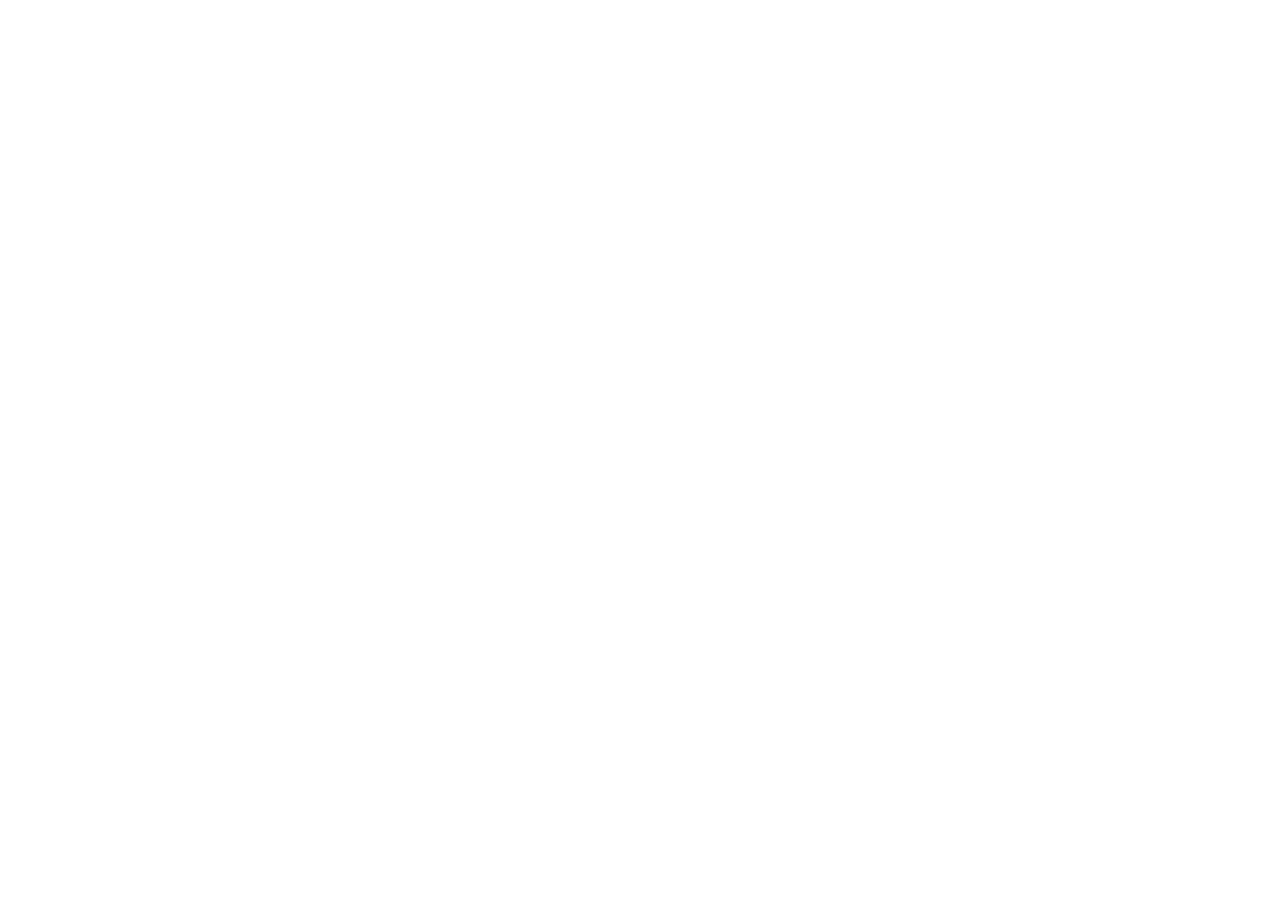
==== pages/tipos.html @ f6b8d469 "primer commit" ====
<!DOCTYPE html>
<html lang="en">
<head>
    <meta charset="UTF-8">
    <meta name="viewport" content="width=device-width, initial-scale=1.0">
    <link rel="stylesheet" href="style.css">
    <title>Document</title>
</head>
<body>
    
</body>
</html>
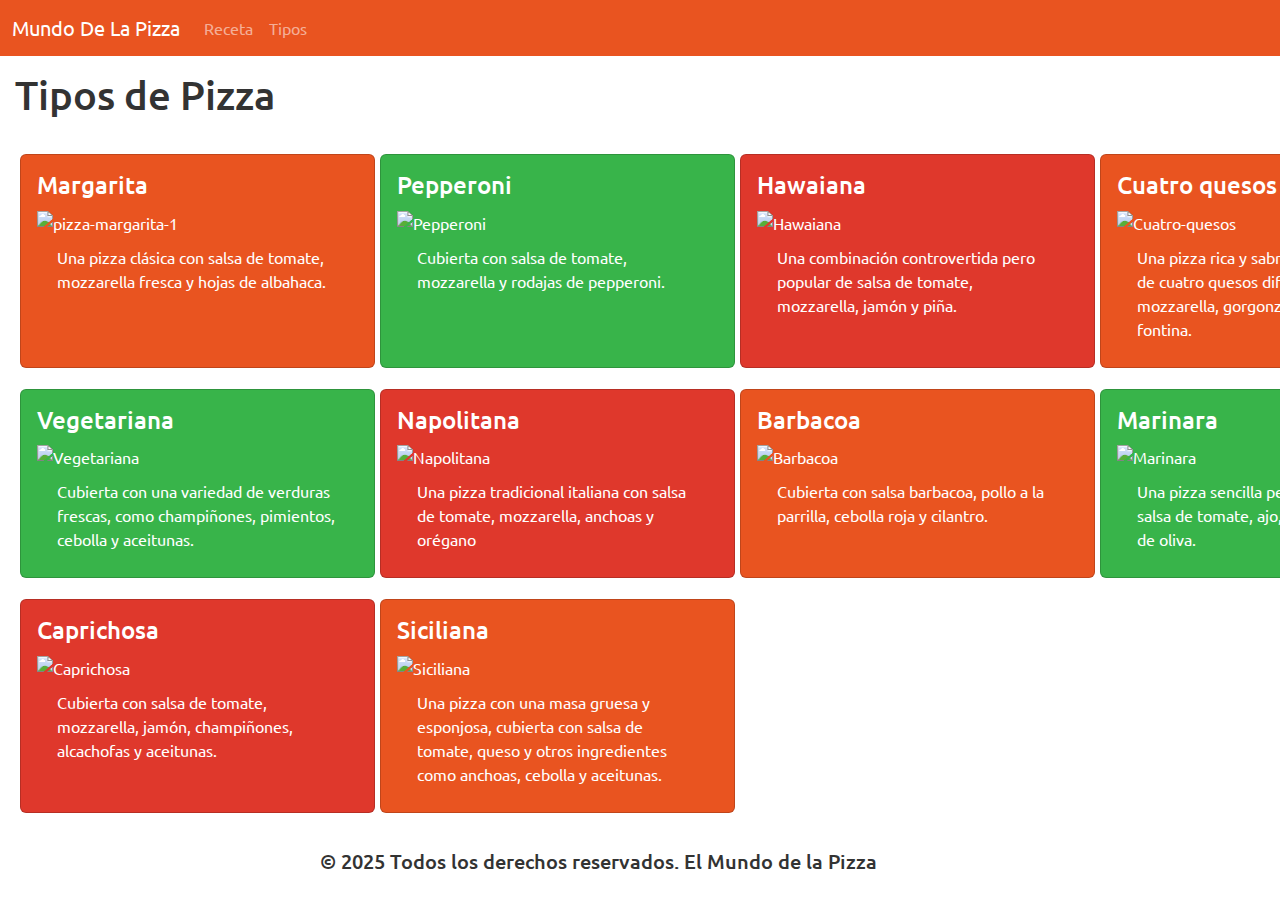
==== commit 2573d2f0: "Blog basico terminado" ====
--- a/pages/tipos.html
+++ b/pages/tipos.html
@@ -1,12 +1,111 @@
 <!DOCTYPE html>
 <html lang="en">
-<head>
-    <meta charset="UTF-8">
-    <meta name="viewport" content="width=device-width, initial-scale=1.0">
-    <link rel="stylesheet" href="style.css">
-    <title>Document</title>
-</head>
-<body>
-    
-</body>
+    <head>
+        <meta charset="UTF-8">
+        <meta name="viewport" content="width=device-width, initial-scale=1.0">
+        <link rel="stylesheet" href="../css/style.css">
+        <link rel="stylesheet" href="../css/bootstrap.min.css">
+        <title>Tipos de Pizza</title>
+    </head>
+    <body>
+        <header>
+            <nav class="navbar navbar-expand-lg bg-primary" data-bs-theme="dark">
+                <div class="container-fluid">
+                    <a class="navbar-brand" href="../index.html">Mundo De La Pizza</a>
+                    <button class="navbar-toggler" type="button" data-bs-toggle="collapse" data-bs-target="#navbarColor01" aria-controls="navbarColor01" aria-expanded="false" aria-label="Toggle navigation">
+                        <span class="navbar-toggler-icon"></span>
+                    </button>
+                    <div class="collapse navbar-collapse" id="navbarColor01">
+                        <ul class="navbar-nav me-auto">
+                            <li class="nav-item">
+                                <a class="nav-link" href="#">Receta</a>
+                            </li>
+                            <li class="nav-item">
+                                <a class="nav-link" href="../pages/tipos.html">Tipos</a>
+                            </li>
+                        </ul>
+                    </div>
+                </div>
+            </nav>
+        </header>
+        <main>
+            <h1>Tipos de Pizza</h1>
+            <section class="grid-tipos">
+                <div class="card text-white bg-primary mb-3">
+                    <div class="card-body">
+                        <h4 class="card-title">Margarita</h4>
+                        <img src="https://i.ibb.co/wFxK3YFr/pizza-margarita-1.png" alt="pizza-margarita-1">
+                        <p class="card-text">Una pizza clásica con salsa de tomate, mozzarella fresca y hojas de albahaca.</p>
+                    </div>
+                </div>
+                <div class="card text-white bg-success mb-3">
+                    <div class="card-body">
+                        <h4 class="card-title">Pepperoni</h4>
+                        <img src="https://i.ibb.co/Jw9kzHsk/Pepperoni.png" alt="Pepperoni">
+                        <p class="card-text">Cubierta con salsa de tomate, mozzarella y rodajas de pepperoni.</p>
+                    </div>
+                </div>
+                <div class="card text-white bg-danger mb-3">
+                    <div class="card-body">
+                        <h4 class="card-title">Hawaiana</h4>
+                        <img src="https://i.ibb.co/HpzZFNTL/Hawaiana.png" alt="Hawaiana">
+                        <p class="card-text">Una combinación controvertida pero popular de salsa de tomate, mozzarella, jamón y piña.</p>
+                    </div>
+                </div>
+                <div class="card text-white bg-primary mb-3">
+                    <div class="card-body">
+                        <h4 class="card-title">Cuatro quesos</h4>
+                        <img src="https://i.ibb.co/svQ585Yg/Cuatro-quesos.png" alt="Cuatro-quesos">
+                        <p class="card-text">Una pizza rica y sabrosa con una mezcla de cuatro quesos diferentes, como mozzarella, gorgonzola, parmesano y fontina.</p>
+                    </div>
+                </div>
+                <div class="card text-white bg-success mb-3">
+                    <div class="card-body">
+                        <h4 class="card-title">Vegetariana</h4>
+                        <img src="https://i.ibb.co/twsyHWy0/Vegetariana.png" alt="Vegetariana">
+                        <p class="card-text">Cubierta con una variedad de verduras frescas, como champiñones, pimientos, cebolla y aceitunas.</p>
+                    </div>
+                </div>
+                <div class="card text-white bg-danger mb-3">
+                    <div class="card-body">
+                        <h4 class="card-title">Napolitana</h4>
+                        <img src="https://i.ibb.co/vxDDG3b8/Napolitana.png" alt="Napolitana">
+                        <p class="card-text">Una pizza tradicional italiana con salsa de tomate, mozzarella, anchoas y orégano</p>
+                    </div>
+                </div>
+                <div class="card text-white bg-primary mb-3">
+                    <div class="card-body">
+                        <h4 class="card-title">Barbacoa</h4>
+                        <img src="https://i.ibb.co/w9t00vH/Barbacoa.png" alt="Barbacoa">
+                        <p class="card-text">Cubierta con salsa barbacoa, pollo a la parrilla, cebolla roja y cilantro.</p>
+                    </div>
+                </div>
+                <div class="card text-white bg-success mb-3">
+                    <div class="card-body">
+                        <h4 class="card-title">Marinara</h4>
+                        <img src="https://i.ibb.co/cSWC6WNq/Marinara.png" alt="Marinara">
+                        <p class="card-text">Una pizza sencilla pero sabrosa con salsa de tomate, ajo, orégano y aceite de oliva.</p>
+                    </div>
+                </div>
+                <div class="card text-white bg-danger mb-3">
+                    <div class="card-body">
+                        <h4 class="card-title">Caprichosa</h4>
+                        <img src="https://i.ibb.co/DxmFnFX/Caprichosa.png" alt="Caprichosa">
+                        <p class="card-text">Cubierta con salsa de tomate, mozzarella, jamón, champiñones, alcachofas y aceitunas.</p>
+                    </div>
+                </div>
+                <div class="card text-white bg-primary mb-3">
+                    <div class="card-body">
+                        <h4 class="card-title">Siciliana</h4>
+                        <img src="https://i.ibb.co/RG7q4qbV/Siciliana.png" alt="Siciliana">
+                        <p class="card-text">Una pizza con una masa gruesa y esponjosa, cubierta con salsa de tomate, queso y otros ingredientes como anchoas, cebolla y aceitunas.</p>
+                    </div>
+                </div>
+            </section>
+        </main>
+        <footer>
+            <h5> &copy; 2025 Todos los derechos reservados. El Mundo de la Pizza</h5>
+        </footer>
+        <script src="../JS/app.js"></script>
+    </body>
 </html>--- a/css/style.css
+++ b/css/style.css
@@ -0,0 +1,53 @@
+* {
+    margin: 0;
+    padding: 0;
+    box-sizing: border-box;
+}
+
+h1 {
+    padding: 15px;
+}
+
+p {
+    padding: .625rem 1.25rem;
+}
+
+h2 {
+    text-decoration: underline;
+    font-family: Arial, Helvetica, sans-serif;
+    text-indent: 20px;
+}
+
+h3 {
+    font-size: large;
+    font-family: Arial, Helvetica, sans-serif;
+}
+
+.contenedor {
+    background-image: url(https://i.ibb.co/bRJRX8FH/collage-de-pizzas.jpg); 
+    background-repeat: no-repeat;
+    background-size: cover;
+}
+
+.contenedores {
+    margin: 30px;
+    padding-top: 10px;
+    width: fit-content;
+    height: fit-content;
+}
+
+.grid-tipos {
+    display: grid;
+    grid-template-columns: 1fr 1fr 1fr 1fr;
+    grid-template-rows: repeat(3);
+    grid-gap: .3125rem;
+    margin: 1.25rem;
+}
+
+.grid-tipos > div {
+    width: 355px;
+}
+
+footer > h5 {
+    margin-inline: 25%;
+}
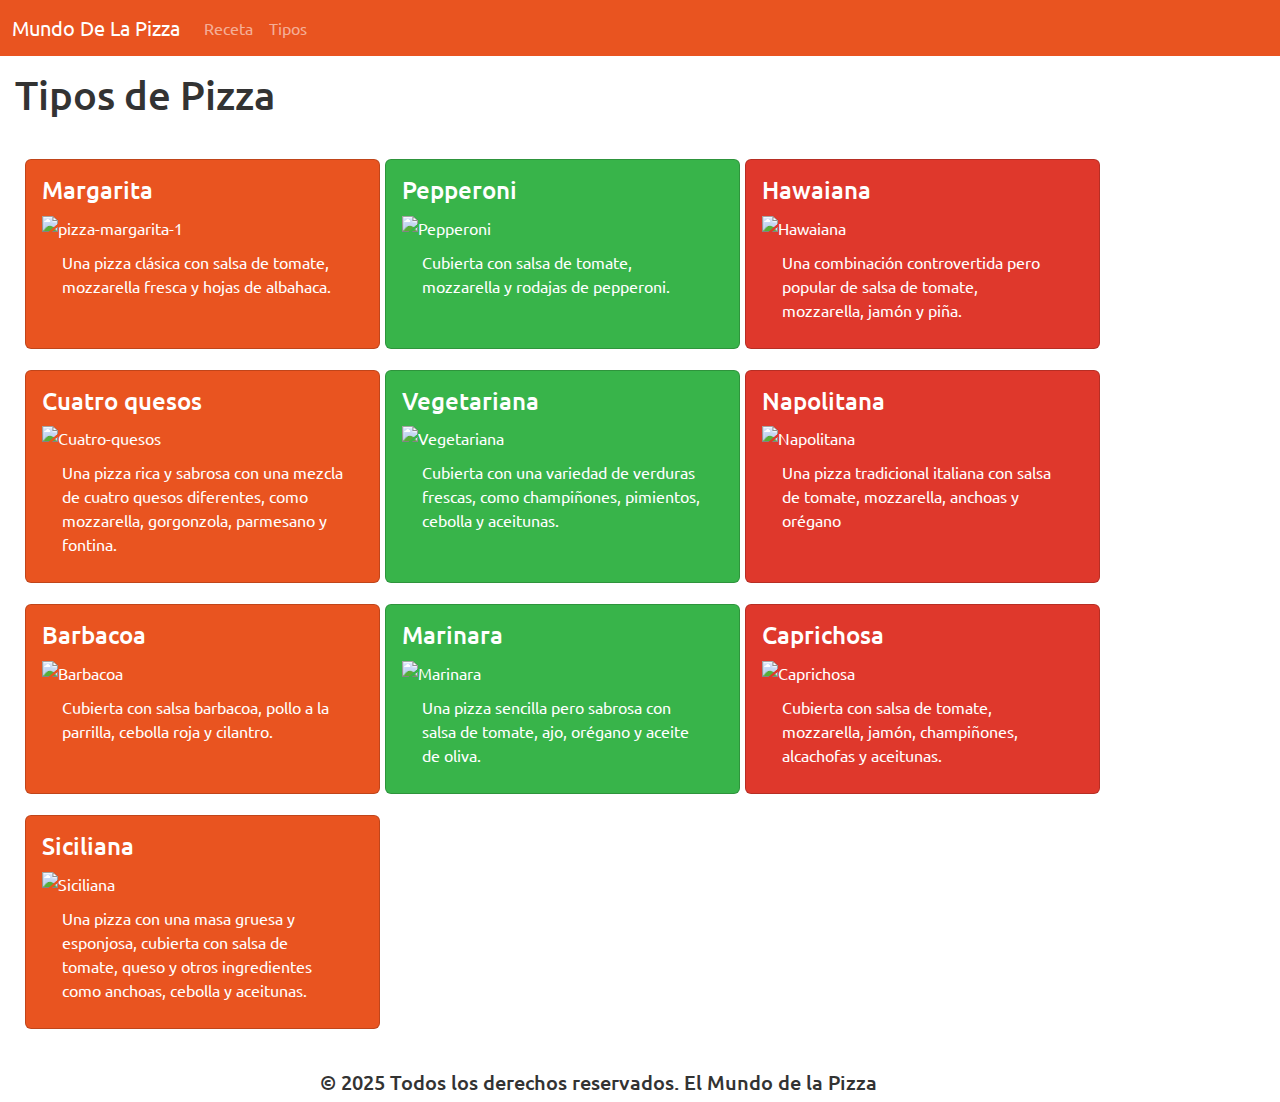
==== commit f3c155b0: "cambio de grid a flexbox" ====
--- a/pages/tipos.html
+++ b/pages/tipos.html
@@ -30,7 +30,7 @@
         </header>
         <main>
             <h1>Tipos de Pizza</h1>
-            <section class="grid-tipos">
+            <section class="flex-tipos">
                 <div class="card text-white bg-primary mb-3">
                     <div class="card-body">
                         <h4 class="card-title">Margarita</h4>
--- a/css/style.css
+++ b/css/style.css
@@ -36,16 +36,15 @@
     height: fit-content;
 }
 
-.grid-tipos {
-    display: grid;
-    grid-template-columns: 1fr 1fr 1fr 1fr;
-    grid-template-rows: repeat(3);
-    grid-gap: .3125rem;
-    margin: 1.25rem;
+.flex-tipos {
+    display: flex;
+    flex-wrap: wrap;
+    margin: 25px;
+    gap: .3125rem;
 }
 
-.grid-tipos > div {
-    width: 355px;
+.flex-tipos > div {
+    width: 22.1875rem;
 }
 
 footer > h5 {
